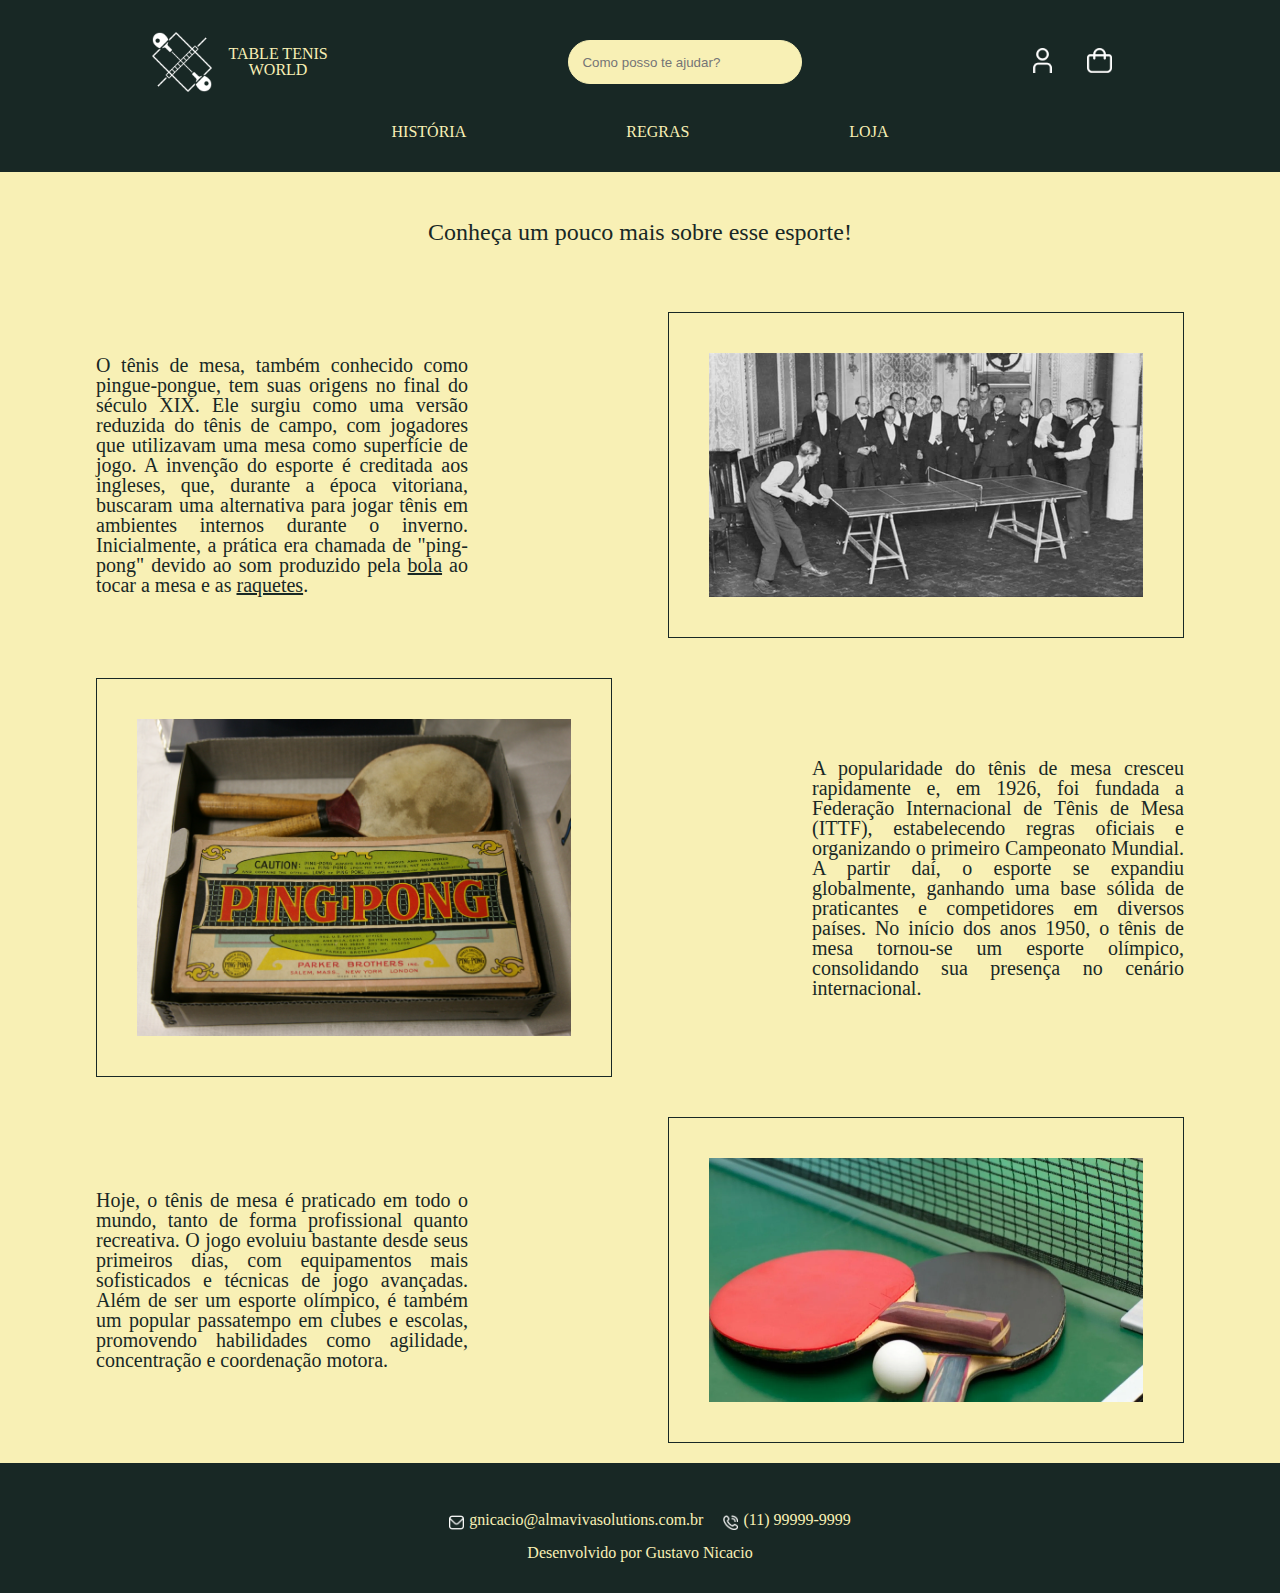
==== index.html @ dd18132d "Primeira versão do projeto" ====
<!DOCTYPE html>
<html lang="pt-br">
    <head class="cabecalho">
        <meta charset="UTF-8">
        <meta name="viewport" content="width=device-width, initial-scale=1.0">
        <link rel="preconnect" href="https://fonts.googleapis.com">
        <link rel="preconnect" href="https://fonts.gstatic.com" crossorigin>
        <link href="https://fonts.googleapis.com/css2?family=Roboto+Condensed:ital,wght@0,100..900;1,100..900&display=swap" rel="stylesheet">
        <link rel="stylesheet" href="./reset.css">
        <link rel="stylesheet" href="./style.css">
        <title>Tênis de Mesa</title>
    </head>
    <body>
        <header class="cabecalho">
            <div class="cabecalho__container">
                <div class="container__logo">
                    <img src="./img/logo_branco.png" alt="Logo tênis de mesa" class="cabecalho__logo">
                    <h1 class="slogan">TABLE TENIS WORLD</h1>
                </div>

                <div class="cabecalho__container__pesquisa">
                    <input type="text" class="cabecalho__pesquisa"  placeholder="Como posso te ajudar?">
                </div>
                
                <div class="cabecalho__icones">
                    <a href="./perfil.html"><img src="./img/perfil.png" alt="Perfil" class="icone"></a>
                    <a href="#"><img src="./img/sacola_branco.png" alt="Carrinho de compras" class="icone"></a>
                </div>
            </div>
            <div class="navegacao">
                <ul class="navegacao__lista">
                    <li clas="navegacao__lista__item"><a href="index.html" class="navegacao__link">HISTÓRIA</a></li>
                    <li class="navegacao__lista__item"><a href="regras.html" class="navegacao__link">REGRAS</a></li>
                    <li clas="navegacao__lista__item"><a href="loja.html" class="navegacao__link">LOJA</a></li>
                </ul>
            </div>
        </header>

        <section class="historia">
            <h2 class="subtitulo">Conheça um pouco mais sobre esse esporte!</h2>
            <section class="introducao">
                <div class="historia__container">
                    <div class="introducao__texto">
                        <p> O tênis de mesa, também conhecido como pingue-pongue, tem suas origens no final do século XIX. Ele surgiu como uma versão reduzida do tênis de campo, com jogadores que utilizavam uma mesa como superfície de jogo. A invenção do esporte é creditada aos ingleses, que, durante a época vitoriana, buscaram uma alternativa para jogar tênis em ambientes internos durante o inverno. Inicialmente, a prática era chamada de "ping-pong" devido ao som produzido pela <a href="./loja.html" class="link_loja">bola</a> ao tocar a mesa e as <a href="./loja.html" class="link_loja">raquetes</a>.</p>
                    </div>
                    <img src="img/tenisdemesaantigo.jpg" alt="Partida antiga de Ping Pong" class="imagem__historia">
                </div>
            </section>

            <section class="desenvolvimento">
                <div class="historia__container">
                        <img src="img/Ping-Pong_2.jpg" alt="Caixa com kit antigo do jogo Ping Pong" class="imagem__historia mobile_some">
                    <div class="desenvolvimento__texto">
                        <p> A popularidade do tênis de mesa cresceu rapidamente e, em 1926, foi fundada a Federação Internacional de Tênis de Mesa (ITTF), estabelecendo regras oficiais e organizando o primeiro Campeonato Mundial. A partir daí, o esporte se expandiu globalmente, ganhando uma base sólida de praticantes e competidores em diversos países. No início dos anos 1950, o tênis de mesa tornou-se um esporte olímpico, consolidando sua presença no cenário internacional.</p>
                    </div>
                </div>
            </section>
            
            <section class="conclusao">
                <div class="historia__container">
                    <div class="conclusao__texto">
                        <p> Hoje, o tênis de mesa é praticado em todo o mundo, tanto de forma profissional quanto recreativa. O jogo evoluiu bastante desde seus primeiros dias, com equipamentos mais sofisticados e técnicas de jogo avançadas. Além de ser um esporte olímpico, é também um popular passatempo em clubes e escolas, promovendo habilidades como agilidade, concentração e coordenação motora.</p>
                    </div>
                    <img src="img/img_tenis.png" alt="duas raquetes de tênis de mesa sobre uma mesa" class="imagem__historia">
                </div>
            </section>
        </section>
        <footer class="rodape">
            <div class="rodape__contato">
                <div class="contato">
                    <img src="img/envelope_branco.png" alt="Logo e-mail" class="icone__rodape">
                    <a href="#" class="rodape__link">gnicacio@almavivasolutions.com.br</a>
                </div>
                <div class="contato">
                    <img src="img/chamada-telefonica_branco.png" alt="Logo telefone" class="icone__rodape">
                    <a href="#" class="rodape__link">(11) 99999-9999</a>
                </div>
            </div>
            <h2 class="rodape__contato">Desenvolvido por Gustavo Nicacio</h2>
        </footer>
    </body>
</html>
---- style.css ----
@import url(./styles/header.css);
@import url(./styles/historia.css);
@import url(./styles/rodape.css);
@import url(./styles/carrossel.css);
@import url(./styles/regras.css);
@import url(./styles/perfil.css);

:root {
    --preto: #182825;
    --azul: #016FB9;
    --laranja: #F18701;
    --branco: #f8f0b5;
    --ciano: #59D2FE;
    --fonte: "Embed code";
}

body{
    background-color: var(--preto);
    color: var(--branco);
    font-family: var(--fonte);
    font-weight: 300;
}
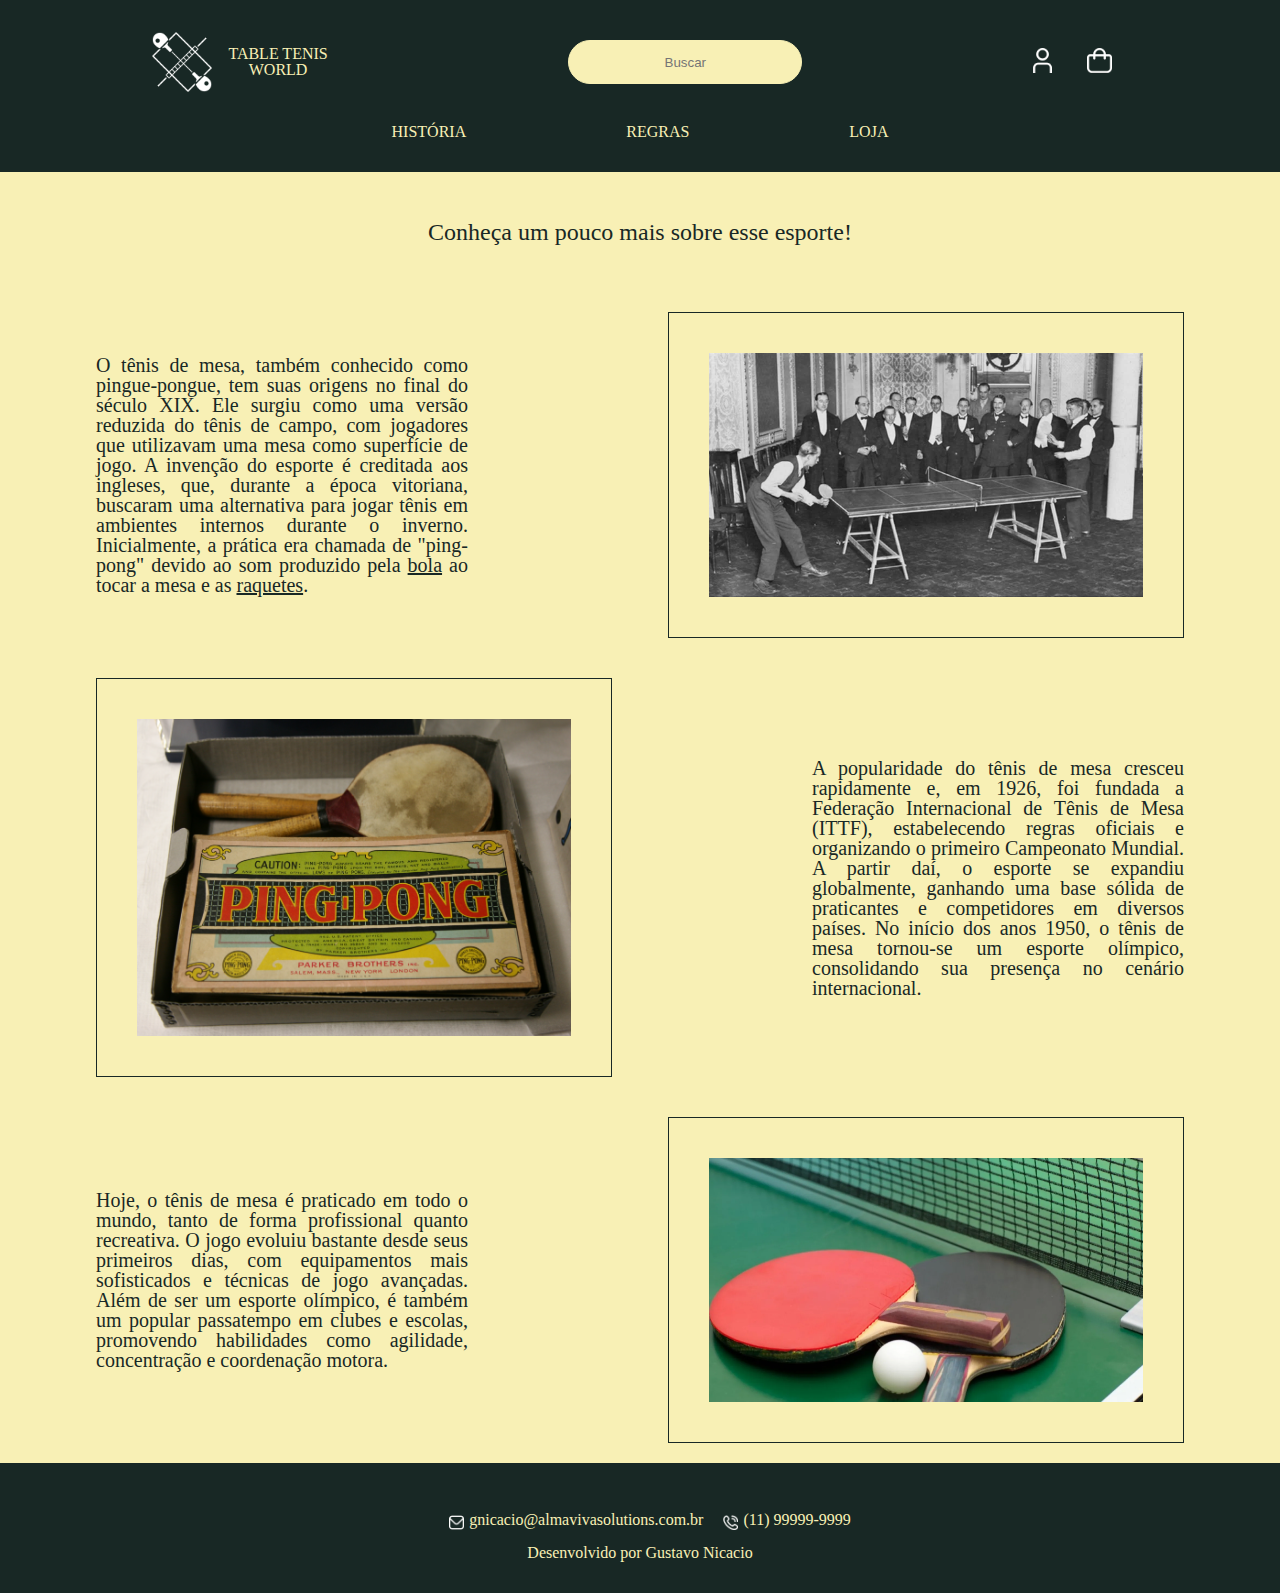
==== commit 52604320: "Update index.html" ====
--- a/index.html
+++ b/index.html
@@ -3,6 +3,7 @@
     <head class="cabecalho">
         <meta charset="UTF-8">
         <meta name="viewport" content="width=device-width, initial-scale=1.0">
+        <link rel="shortcut icon" href="./img/logo_preto.png" type="image/x-icon">
         <link rel="preconnect" href="https://fonts.googleapis.com">
         <link rel="preconnect" href="https://fonts.gstatic.com" crossorigin>
         <link href="https://fonts.googleapis.com/css2?family=Roboto+Condensed:ital,wght@0,100..900;1,100..900&display=swap" rel="stylesheet">
@@ -19,7 +20,7 @@
                 </div>
 
                 <div class="cabecalho__container__pesquisa">
-                    <input type="text" class="cabecalho__pesquisa"  placeholder="Como posso te ajudar?">
+                    <input type="text" class="cabecalho__pesquisa"  placeholder="Buscar">
                 </div>
                 
                 <div class="cabecalho__icones">
@@ -79,4 +80,4 @@
             <h2 class="rodape__contato">Desenvolvido por Gustavo Nicacio</h2>
         </footer>
     </body>
-</html>+</html>
